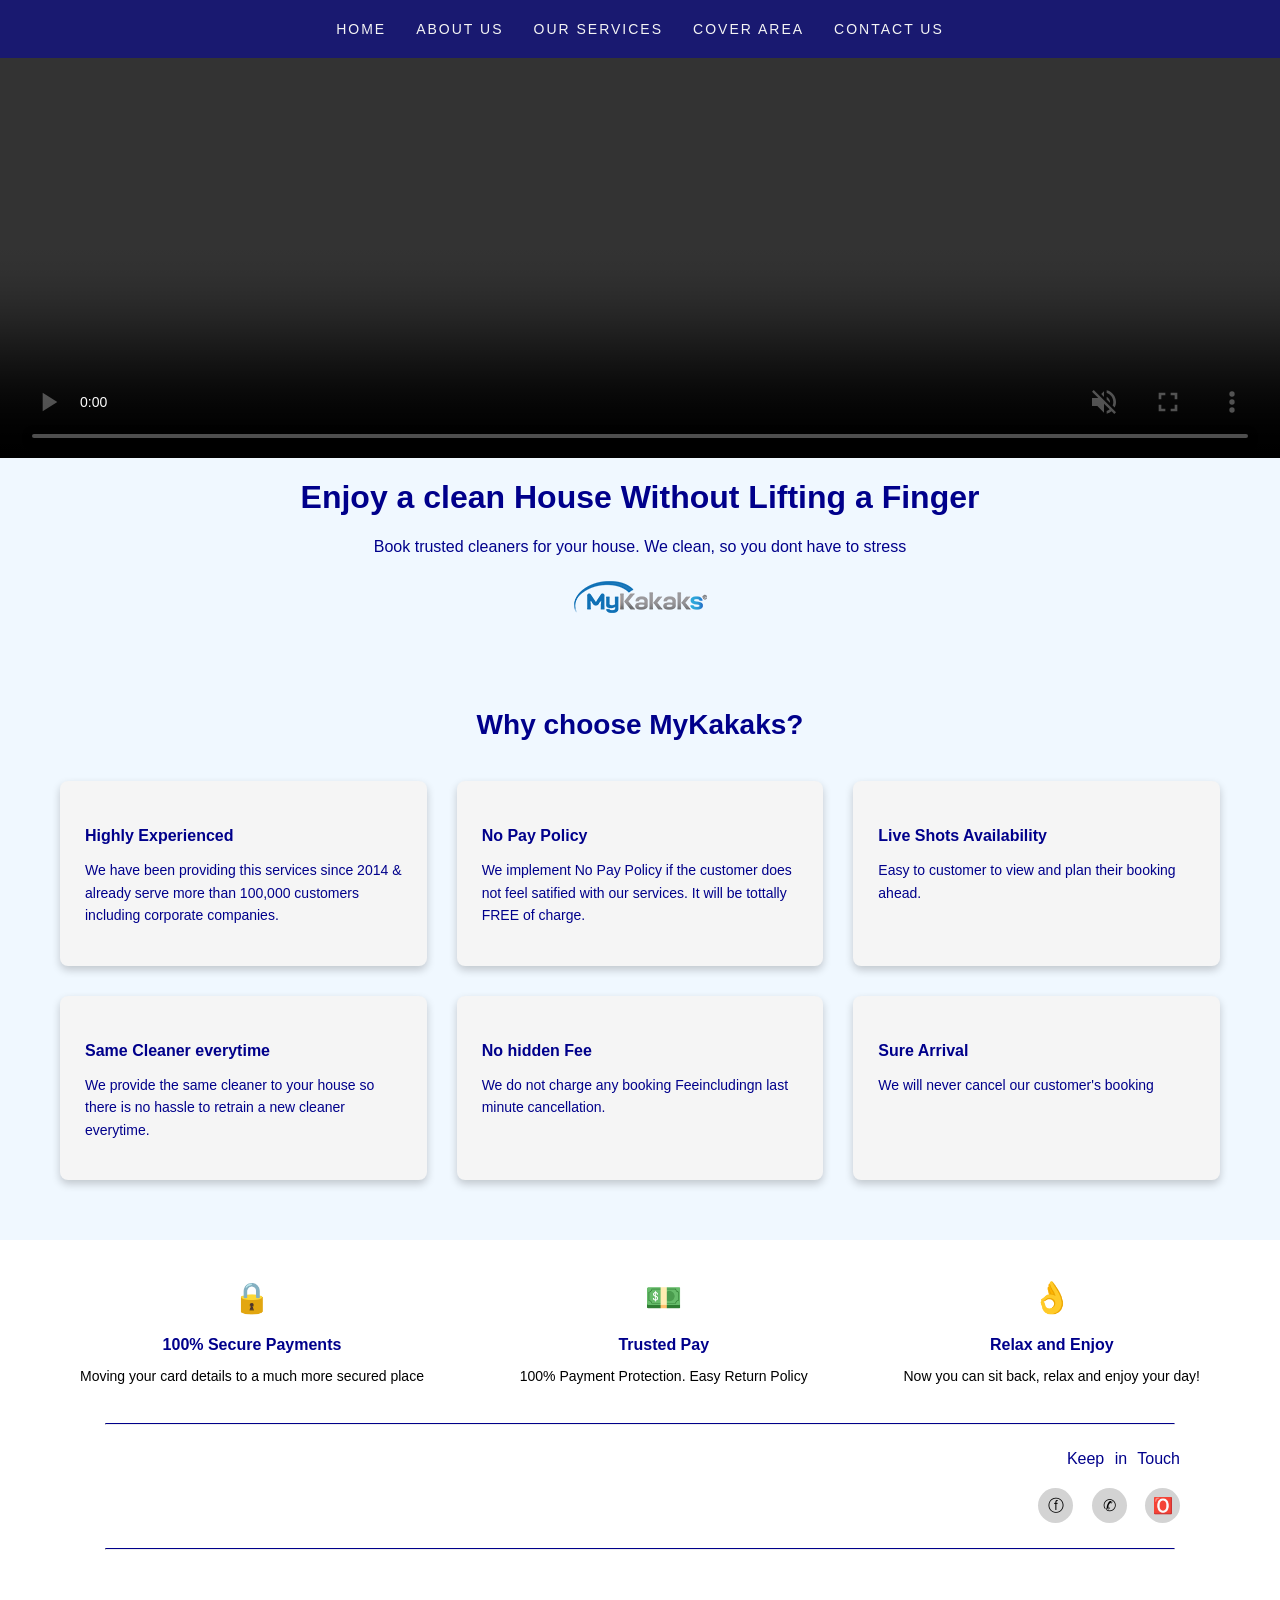
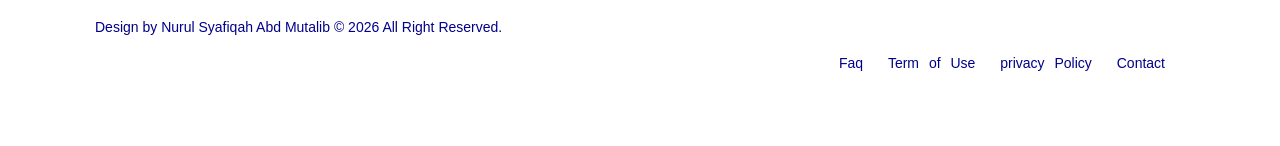
==== index.html @ decfa56f "Add files via upload" ====
<!DOCTYPE html>
<html>
<head>
  <meta charset="utf-8">
  <meta name="viewport" content="width=device-width, initial-scale=1">
  <title>homepages mykakaks</title>

 <link rel="stylesheet" type="text/css" href="css/style_index.css">

</head>
<body>

<nav class="navbar">
  <ul>
  <li><a href="index.html"> HOME</a></li>
  <li><a href="about_us.html"> ABOUT US</a></li>
  <li><a href="services.html"> OUR SERVICES</a></li>
  <li><a href="coverage_area.html"> COVER AREA</a></li>
  <li><a href="contact_us.html"> CONTACT US </a></li>  
</ul></nav>


<div class="could">
<video width="1520" height="490" controls autoplay muted>
      <source src="video/cleaning.mp4" type="video/mp4">

        This is our services.

     </video></div>

<div class="content">

<h1>Enjoy a clean House Without Lifting a Finger</h1>
<p>Book trusted cleaners for your house. We clean, so you dont have to stress</p>
</div>

<script>
  
     
     alert("hi, welcome to mykakaks website <3")

 
 </script>

 <center>
    <img src="image/mykakaks.png" alt="Mykakaks logo">
</center>

<section class="why-choose">
<h2>Why choose MyKakaks?</h2>

<div class="why-container">


<div class="why-box">
<h4>Highly Experienced</h4>
<p>We have been providing this services since 2014 & already serve more than 100,000 customers including corporate companies.</p>
</div>  

<div class="why-box">
<h4>No Pay Policy</h4>
<p>We implement No Pay Policy if the customer does not feel satified with our services. It will be tottally FREE of charge.</p>
</div>  

<div class="why-box">
<h4>Live Shots Availability</h4>
<p>Easy to customer to view and plan their booking ahead.</p>
</div>  

<div class="why-box">
<h4>Same Cleaner everytime</h4>
<p>We provide the same cleaner to your house so there is no hassle to retrain a new cleaner everytime.</p>
</div>  


<div class="why-box">
<h4>No hidden Fee</h4>
<p>We do not charge any booking Feeincludingn last minute cancellation.</p>
</div>  

<div class="why-box">
<h4>Sure Arrival</h4>
<p>We will never cancel our customer's booking</p>
</div>

</div>
</section>


<footer class="footer">

<div class="footer-one">
<div class="footer-box">
<span>🔒</span>
<h4>100% Secure Payments</h4>
<p>Moving your card details to a much more secured place</p>
</div>  


<div class="footer-box">
<span>💵</span>
<h4>Trusted Pay</h4>
<p>100% Payment Protection. Easy Return Policy</p>
</div>  

<div class="footer-box">
<span>👌</span>
<h4>Relax and Enjoy</h4>
<p>Now you can sit back, relax and enjoy your day!</p>
</div>  
</div>

<hr>

<div class="footer-medsoc">
<p>Keep in Touch</p>
<div class="icons">
<a href="https://www.facebook.com/mykakaks.hq">ⓕ</a>
<a href="https://api.whatsapp.com/send/?phone=60126865313&text=Hi+MyKakaks%2C+I+want+to+book+an+appointment.+My+location+is+XXX.+I+found+you+through%3A+online.&type=phone_number&app_absent=0">✆</a>
<a href="https://www.instagram.com/mykakaks.hq/#">🅾️</a>
</div>
</div>




<hr>
<div class="footer-copyright">
 <p>
Design by Nurul Syafiqah Abd Mutalib © 2026 All Right Reserved.    
  </p>

<div class="footer-medsoc">
<a href="https://mykakaks.com/faq.php">Faq</a>
<a href="https://mykakaks.com/terms.php">Term of Use</a>
<a href="https://mykakaks.com/privacy-policy.php">privacy Policy</a>
<a href="contact_us.html">Contact</a>


  

</div>
</div>


</footer>


</body>
</html>
---- css/style_index.css ----
body
{ margin: 0;
  font-family: Arial;
  color: whitesmoke;
  background-color: aliceblue;
}

.navbar
{background-color: midnightblue ;
 padding: 20px}

.navbar ul
{list-style: none;
 display: flex;
 justify-content: center;
 gap: 30px;
 margin: 0;
 padding: 0;}

.navbar ul li a 
 {color: whitesmoke;
  text-decoration: none;
  letter-spacing: 2px;
  font-size: 14px;}

.navbar ul li a:hover
{ text-decoration:underline; }

.could
{
width: 1520px;
height: 400px;
overflow: hidden;
}

.could video
{
width: 1520px;
height:400px;
object-fit: cover;  
}

.footer
{
background:white;
padding: 40px 80px;
color: darkblue;
font-family: arial, sans-serif;
text-decoration: none; 
}

.footer-one
{
display: flex;
justify-content: space-between;
text-align: center;
gap: 30px;
}

.footer-box span
{
font-size: 30px;
display: block;
margin: margin-bottom 10px;  
}

.footer-box h4
{
margin-bottom: 10px; 
color: darkblue;
}

.footer-box p
{
font-size: 14px;  
color: black;
}

.footer-medsoc 
{
text-align: right;
margin: 20px;
color: darkblue;
word-spacing:6px;
}


.footer-medsoc a
{
margin-left: 15px;
text-decoration: none;
color: black;
}

.footer-medsoc p

{
text: right;  
margin: 20px 0;
}

.footer-medsoc  .icons a
{
display: inline-block;
width: 35px;
height: 35px;
line-height: 35px;
text-align: center;
background: lightgrey;
border-radius: 50%;
margin-left: 8px;
text-decoration: none;
color: black;
}





.footer-medsoc a
{
margin-left: 15px;
text-decoration: none;
color: darkblue;
}

.footer a:hover
{
text-decoration: none;
color: grey;
}

hr
{
margin: 25px;
border-radius: none;
border-top: 1px solid;
}


.why-choose
{
padding: 60px;  
background: aliceblue;
text-align: center;
}

.why-choose h2
{
margin-bottom: 40px;
color: darkblue;
font-size: 28px;
}

.why-container
{
display:grid;
grid-template-columns: repeat(3, 1fr);
gap: 30px;  
}

.why-box
{
background: whitesmoke;
padding: 25px;  
border-radius: 8px;
box-shadow: 0 4px 8px rgba(0, 0, 0, 0.2);
text-align: left;
}

.why-box h4
{
margin-bottom: 10px;  
color: darkblue;
}

.why-box p
{
font-size: 14px;
color: darkblue;
line-height: 1.6;  
}


.content
{
position: relative;
color: darkblue;
text-align: center;
z-index: 3;
}


.footer-copyright
{
  color: darkblue;
  text-align: left;
  padding: 15px;
  margin-top: 40px;
  font-size: 14px;}
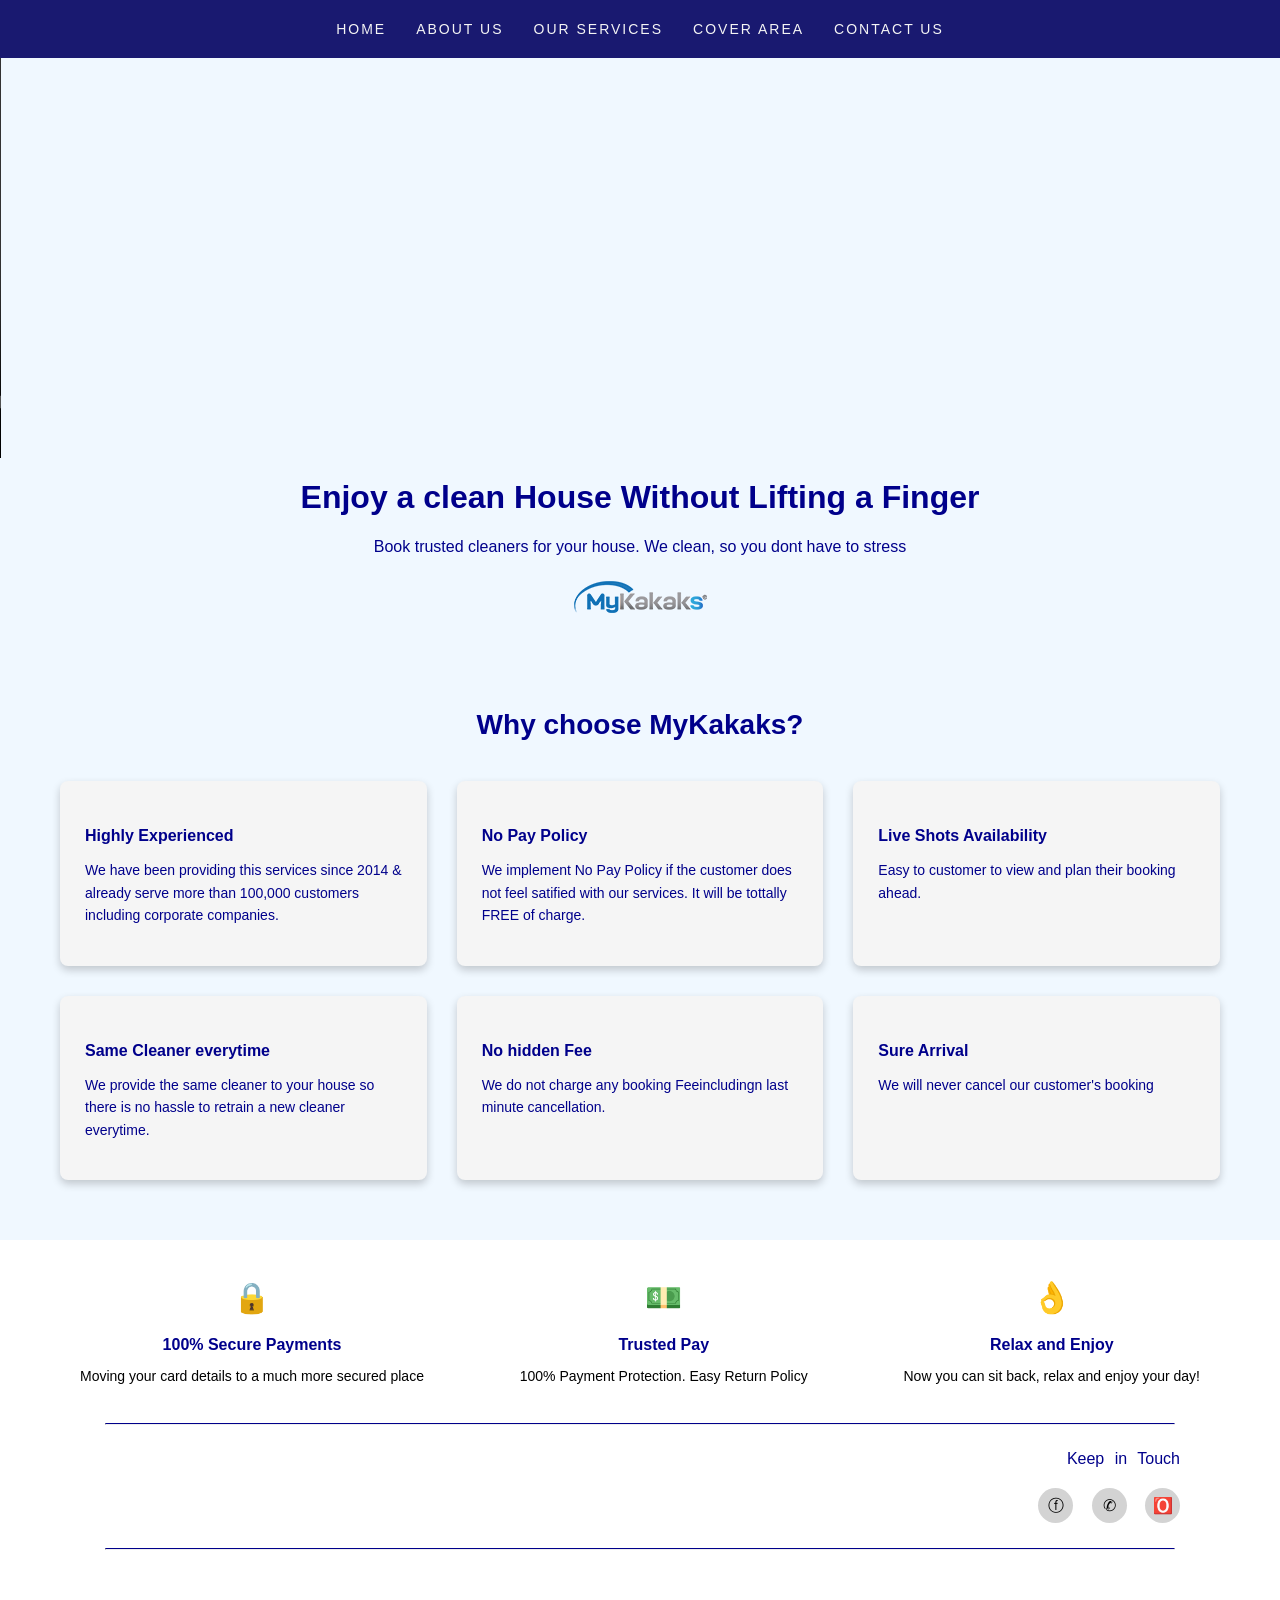
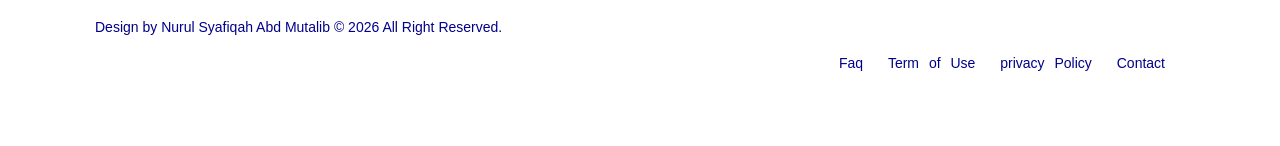
==== commit a03caf34: "Update index.html" ====
--- a/index.html
+++ b/index.html
@@ -147,4 +147,6 @@
 
 
 </body>
-</html>+
+</html>
+
